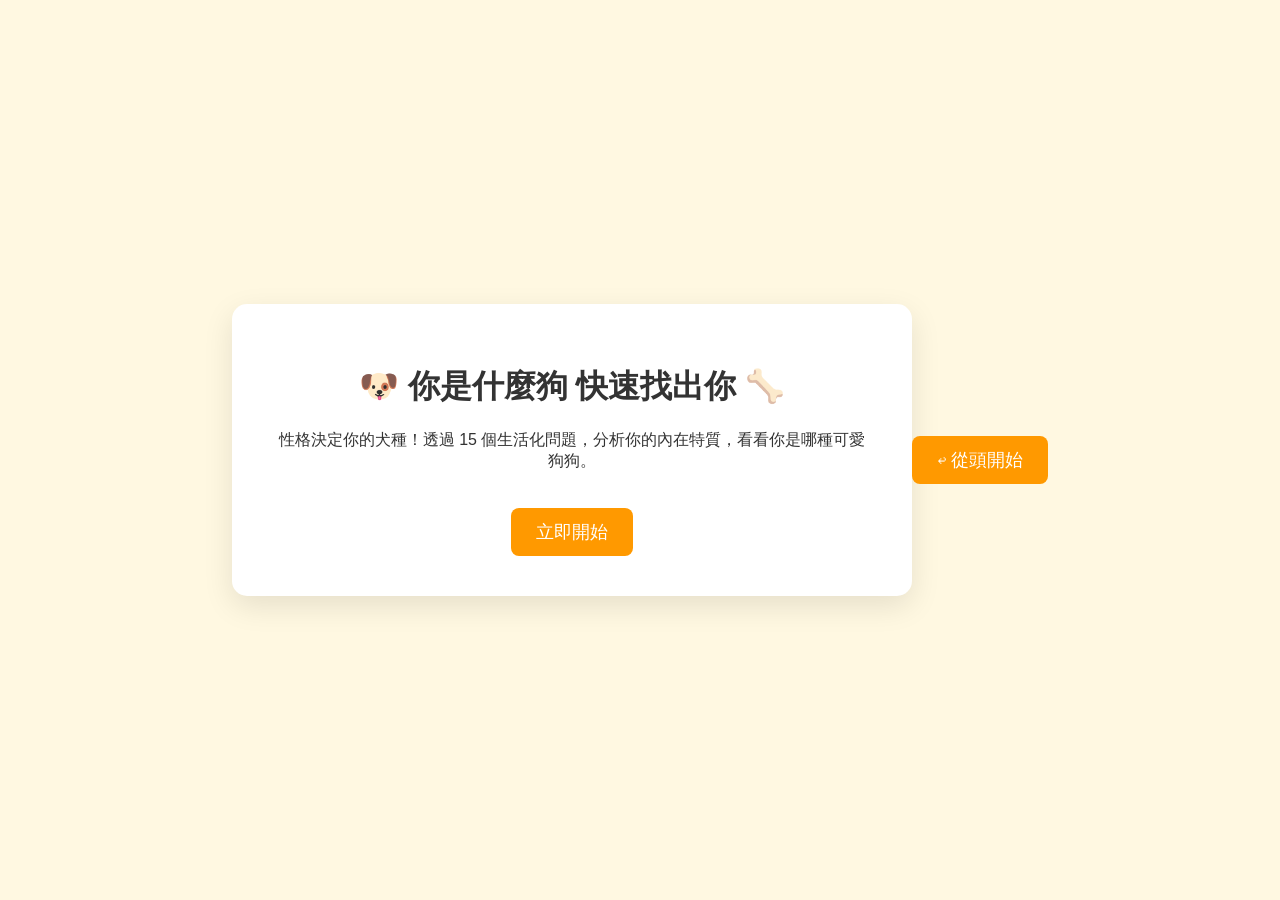
==== index2.html @ 4aee81d6 "Update index2.html" ====
<!DOCTYPE html>
<html lang="zh-TW">
<head>
    <meta charset="UTF-8">
    <meta name="viewport" content="width=device-width, initial-scale=1.0">
    <title>你是什麼狗 快速找出你</title>
    <link rel="icon" href="favicon.png" type="image/png">
    <link rel="stylesheet" href="style.css">
</head>
<body>

    <div class="container">
        <div id="welcome-screen" class="screen active">
            <h1>🐶 你是什麼狗 快速找出你 🦴</h1>
            <p>性格決定你的犬種！透過 15 個生活化問題，分析你的內在特質，看看你是哪種可愛狗狗。</p>
            <button id="start-button">立即開始</button>
        </div>

        <div id="quiz-screen" class="screen">
            <h2 id="question-title"></h2>
            <div id="options-container" class="options"></div>
            <p class="question-count">進度：<span id="current-q">1</span> / 15</p>
        </div>

        <div id="result-screen" class="screen">
            <h2>測驗結果</h2>
            <div class="result-box">
                <h3 id="result-dog-name"></h3>
                <img id="result-dog-img" src="" alt="結果圖片">
                <p id="result-dog-desc"></p>
            </div>
            <button id="restart-result-button">再測一次</button>
        </div>
    </div>

    <button id="floating-restart" class="hidden">↩ 從頭開始</button>

    <script src="script.js"></script>
</body>
</html>
---- style.css ----
:root {
    --primary-color: #ff9900; /* 狗狗骨頭的暖橘色 */
    --secondary-color: #fff8e1; /* 奶白色背景 */
    --text-color: #333;
}

body {
    font-family: '微軟正黑體', 'Arial', sans-serif;
    background-color: var(--secondary-color);
    color: var(--text-color);
    display: flex;
    justify-content: center;
    align-items: center;
    min-height: 100vh;
    margin: 0;
}

.container {
    background: white;
    padding: 40px;
    border-radius: 15px;
    box-shadow: 0 10px 30px rgba(0, 0, 0, 0.1);
    width: 90%;
    max-width: 600px;
    text-align: center;
}

.screen {
    display: none;
}

.screen.active {
    display: block;
}

/* 按鈕樣式 */
button {
    background-color: var(--primary-color);
    color: white;
    border: none;
    padding: 12px 25px;
    margin-top: 20px;
    border-radius: 8px;
    cursor: pointer;
    font-size: 1.1em;
    transition: background-color 0.3s;
}

button:hover {
    background-color: #e68a00;
}

/* 選項卡片樣式 */
.options {
    display: flex;
    flex-direction: column;
    gap: 15px;
    margin-top: 25px;
}

.option-card {
    background-color: #ffe0b2;
    padding: 15px;
    border-radius: 10px;
    text-align: left;
    cursor: pointer;
    transition: background-color 0.2s, transform 0.1s;
}

.option-card:hover {
    background-color: #ffd495;
    transform: translateY(-2px);
}

/* 結果頁面樣式 */
.result-box {
    margin-top: 20px;
    padding: 20px;
    border: 2px dashed var(--primary-color);
    border-radius: 10px;
}

#result-dog-img {
    width: 100%;
    max-width: 250px;
    height: auto;
    border-radius: 50%;
    margin: 15px 0;
    object-fit: cover;
}
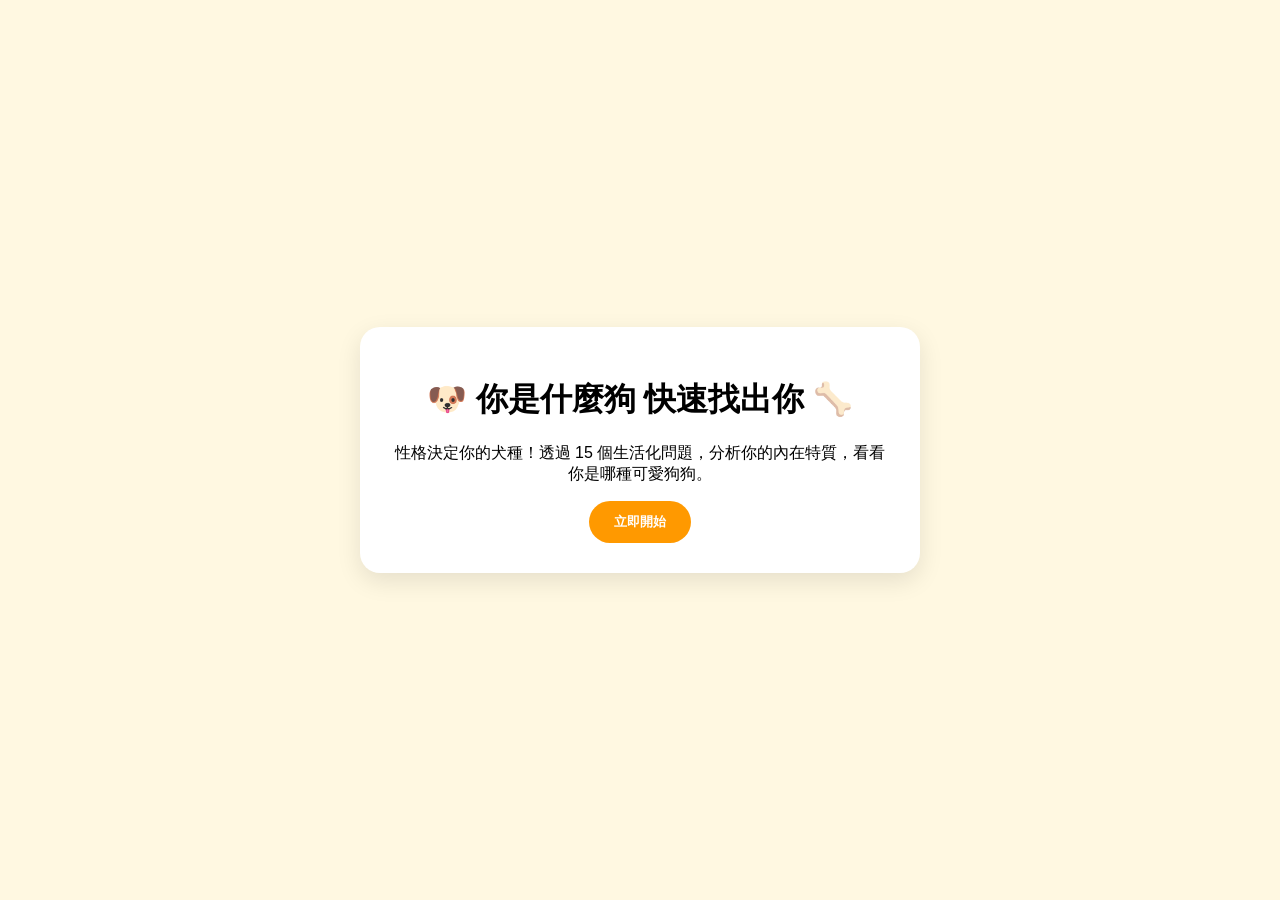
==== commit 0968efd2: "Update index2.html" ====
--- a/index2.html
+++ b/index2.html
@@ -4,7 +4,7 @@
     <meta charset="UTF-8">
     <meta name="viewport" content="width=device-width, initial-scale=1.0">
     <title>你是什麼狗 快速找出你</title>
-    <link rel="icon" href="favicon.png" type="image/png">
+    <link rel="icon" href="images/小狗.jpg">
     <link rel="stylesheet" href="style.css">
 </head>
 <body>
--- a/style.css
+++ b/style.css
@@ -1,90 +1,80 @@
 :root {
-    --primary-color: #ff9900; /* 狗狗骨頭的暖橘色 */
-    --secondary-color: #fff8e1; /* 奶白色背景 */
+    --primary-color: #ff9900;
+    --secondary-color: #fff8e1;
     --text-color: #333;
 }
 
 body {
     font-family: '微軟正黑體', 'Arial', sans-serif;
     background-color: var(--secondary-color);
-    color: var(--text-color);
+    margin: 0;
     display: flex;
     justify-content: center;
     align-items: center;
     min-height: 100vh;
-    margin: 0;
 }
 
 .container {
     background: white;
-    padding: 40px;
-    border-radius: 15px;
-    box-shadow: 0 10px 30px rgba(0, 0, 0, 0.1);
+    padding: 30px;
+    border-radius: 20px;
+    box-shadow: 0 8px 25px rgba(0,0,0,0.1);
     width: 90%;
-    max-width: 600px;
+    max-width: 500px;
     text-align: center;
 }
 
-.screen {
-    display: none;
+.screen { display: none; }
+.screen.active { display: block; }
+
+.options {
+    display: flex;
+    flex-direction: column;
+    gap: 12px;
+    margin: 20px 0;
 }
 
-.screen.active {
-    display: block;
+.option-card {
+    background-color: #fef0d7;
+    padding: 15px;
+    border-radius: 10px;
+    cursor: pointer;
+    transition: 0.2s;
+    border: 1px solid #f9d9a5;
 }
 
-/* 按鈕樣式 */
+.option-card:hover {
+    background-color: #f9d9a5;
+    transform: scale(1.02);
+}
+
 button {
     background-color: var(--primary-color);
     color: white;
     border: none;
     padding: 12px 25px;
-    margin-top: 20px;
-    border-radius: 8px;
+    border-radius: 50px;
     cursor: pointer;
-    font-size: 1.1em;
-    transition: background-color 0.3s;
+    font-weight: bold;
 }
 
-button:hover {
-    background-color: #e68a00;
-}
-
-/* 選項卡片樣式 */
-.options {
-    display: flex;
-    flex-direction: column;
-    gap: 15px;
-    margin-top: 25px;
-}
-
-.option-card {
-    background-color: #ffe0b2;
-    padding: 15px;
-    border-radius: 10px;
-    text-align: left;
-    cursor: pointer;
-    transition: background-color 0.2s, transform 0.1s;
-}
-
-.option-card:hover {
-    background-color: #ffd495;
-    transform: translateY(-2px);
-}
-
-/* 結果頁面樣式 */
-.result-box {
-    margin-top: 20px;
-    padding: 20px;
-    border: 2px dashed var(--primary-color);
-    border-radius: 10px;
+#floating-restart {
+    position: fixed;
+    bottom: 20px;
+    right: 20px;
+    background-color: #555;
+    font-size: 14px;
+    padding: 10px 15px;
+    opacity: 0.8;
 }
 
 #result-dog-img {
-    width: 100%;
-    max-width: 250px;
-    height: auto;
+    width: 200px;
+    height: 200px;
     border-radius: 50%;
+    object-fit: cover;
     margin: 15px 0;
-    object-fit: cover;
+    border: 4px solid var(--primary-color);
 }
+
+.hidden { display: none !important; }
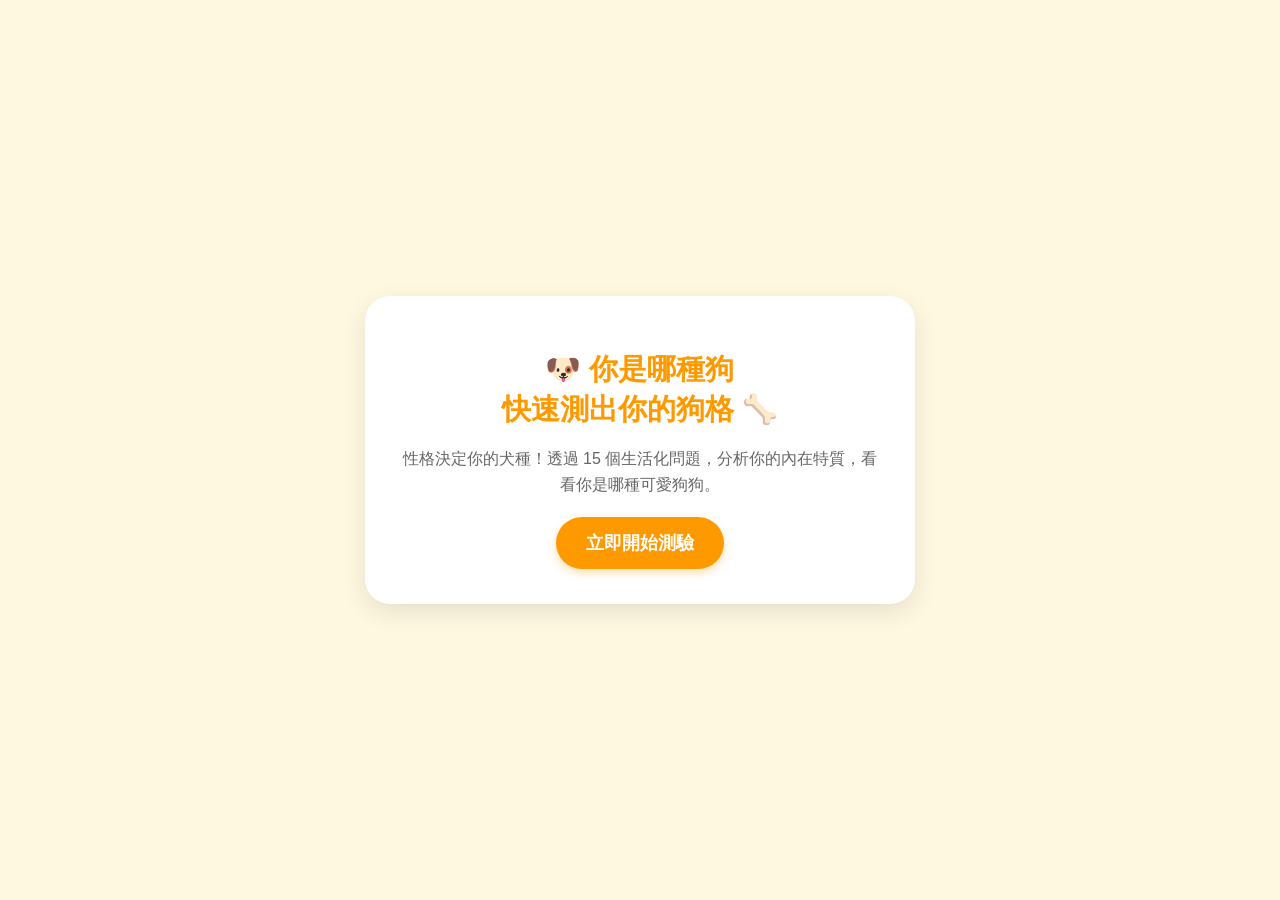
==== commit 94de0787: "Update titles and button text in index2.html" ====
--- a/index2.html
+++ b/index2.html
@@ -1,29 +1,29 @@
+
 <!DOCTYPE html>
 <html lang="zh-TW">
 <head>
     <meta charset="UTF-8">
     <meta name="viewport" content="width=device-width, initial-scale=1.0">
-    <title>你是什麼狗 快速找出你</title>
-    <link rel="icon" href="images/小狗.jpg">
+    <title>你是哪種狗 快速測出你的狗格</title>
     <link rel="stylesheet" href="style.css">
 </head>
 <body>
 
     <div class="container">
         <div id="welcome-screen" class="screen active">
-            <h1>🐶 你是什麼狗 快速找出你 🦴</h1>
+            <h1>🐶 你是哪種狗<br>快速測出你的狗格 🦴</h1>
             <p>性格決定你的犬種！透過 15 個生活化問題，分析你的內在特質，看看你是哪種可愛狗狗。</p>
-            <button id="start-button">立即開始</button>
+            <button id="start-button">立即開始測驗</button>
         </div>
 
         <div id="quiz-screen" class="screen">
-            <h2 id="question-title"></h2>
+            <h2 id="question-title">載入中...</h2>
             <div id="options-container" class="options"></div>
             <p class="question-count">進度：<span id="current-q">1</span> / 15</p>
         </div>
 
         <div id="result-screen" class="screen">
-            <h2>測驗結果</h2>
+            <h2>你的狗格分析結果</h2>
             <div class="result-box">
                 <h3 id="result-dog-name"></h3>
                 <img id="result-dog-img" src="" alt="結果圖片">
--- a/style.css
+++ b/style.css
@@ -1,80 +1,201 @@
+/* =========================================
+   1. 全域變數與基礎設定
+   ========================================= */
 :root {
-    --primary-color: #ff9900;
-    --secondary-color: #fff8e1;
-    --text-color: #333;
+    --primary-color: #ff9900;    /* 狗狗暖橘色 */
+    --secondary-color: #fff8e1;  /* 柔和奶白色背景 */
+    --bg-white: #ffffff;
+    --text-dark: #333333;
+    --text-gray: #666666;
+    --shadow: 0 8px 25px rgba(0, 0, 0, 0.1);
+    --transition: all 0.3s ease;
+}
+
+* {
+    box-sizing: border-box;
 }
 
 body {
-    font-family: '微軟正黑體', 'Arial', sans-serif;
+    font-family: '微軟正黑體', 'PingFang TC', 'Arial', sans-serif;
     background-color: var(--secondary-color);
+    color: var(--text-dark);
     margin: 0;
     display: flex;
     justify-content: center;
     align-items: center;
     min-height: 100vh;
-}
-
+    overflow-x: hidden;
+}
+
+/* =========================================
+   2. 主容器佈局
+   ========================================= */
 .container {
-    background: white;
-    padding: 30px;
-    border-radius: 20px;
-    box-shadow: 0 8px 25px rgba(0,0,0,0.1);
+    background: var(--bg-white);
+    padding: 35px;
+    border-radius: 25px;
+    box-shadow: var(--shadow);
     width: 90%;
-    max-width: 500px;
+    max-width: 550px;
     text-align: center;
-}
-
-.screen { display: none; }
-.screen.active { display: block; }
-
-.options {
-    display: flex;
-    flex-direction: column;
-    gap: 12px;
-    margin: 20px 0;
-}
-
-.option-card {
-    background-color: #fef0d7;
-    padding: 15px;
-    border-radius: 10px;
-    cursor: pointer;
-    transition: 0.2s;
-    border: 1px solid #f9d9a5;
-}
-
-.option-card:hover {
-    background-color: #f9d9a5;
-    transform: scale(1.02);
-}
-
+    position: relative;
+}
+
+.screen {
+    display: none; /* 預設隱藏所有畫面 */
+}
+
+.screen.active {
+    display: block; /* 只顯示有 .active 類別的畫面 */
+}
+
+h1 {
+    color: var(--primary-color);
+    font-size: 1.8em;
+    margin-bottom: 15px;
+}
+
+p {
+    line-height: 1.6;
+    color: var(--text-gray);
+    margin-bottom: 20px;
+}
+
+/* =========================================
+   3. 按鈕與選項樣式
+   ========================================= */
 button {
     background-color: var(--primary-color);
     color: white;
     border: none;
-    padding: 12px 25px;
+    padding: 14px 30px;
     border-radius: 50px;
+    font-size: 1.1em;
+    font-weight: bold;
     cursor: pointer;
-    font-weight: bold;
-}
-
+    transition: var(--transition);
+    box-shadow: 0 4px 10px rgba(255, 153, 0, 0.3);
+}
+
+button:hover {
+    background-color: #e68a00;
+    transform: translateY(-2px);
+    box-shadow: 0 6px 15px rgba(255, 153, 0, 0.4);
+}
+
+/* 問題選項卡片 */
+.options {
+    display: flex;
+    flex-direction: column;
+    gap: 15px;
+    margin: 25px 0;
+}
+
+.option-card {
+    background-color: #fffaf0;
+    padding: 18px;
+    border-radius: 12px;
+    border: 1.5px solid #ffe0b2;
+    cursor: pointer;
+    text-align: left;
+    transition: var(--transition);
+    font-size: 1em;
+}
+
+.option-card:hover {
+    background-color: #fff3e0;
+    border-color: var(--primary-color);
+    transform: translateX(5px);
+}
+
+.question-count {
+    font-size: 0.9em;
+    color: #999;
+    margin-top: 20px;
+}
+
+/* =========================================
+   4. 結果頁面美化
+   ========================================= */
+.result-box {
+    margin-top: 25px;
+    padding: 25px;
+    border: 3px dashed var(--primary-color);
+    border-radius: 20px;
+    background-color: #fffdf9;
+    animation: fadeInResult 0.8s ease-out forwards; /* 結果淡入效果 */
+}
+
+#result-dog-img {
+    width: 250px;
+    height: 250px;
+    border-radius: 20px;
+    object-fit: cover;
+    margin-bottom: 20px;
+    border: 5px solid white;
+    box-shadow: 0 4px 15px rgba(0, 0, 0, 0.15);
+}
+
+#result-dog-name {
+    font-size: 1.5em;
+    color: var(--primary-color);
+    margin-bottom: 15px;
+}
+
+#result-dog-desc {
+    text-align: left;
+    color: #444;
+    font-size: 1.05em;
+    line-height: 1.7;
+    padding: 0 10px;
+}
+
+/* =========================================
+   5. 特殊組件 (右下角按鈕與動畫)
+   ========================================= */
 #floating-restart {
     position: fixed;
-    bottom: 20px;
-    right: 20px;
-    background-color: #555;
-    font-size: 14px;
-    padding: 10px 15px;
+    bottom: 25px;
+    right: 25px;
+    background-color: #333; /* 深灰色與主按鈕區隔 */
+    padding: 10px 18px;
+    font-size: 0.9em;
     opacity: 0.8;
-}
-
-#result-dog-img {
-    width: 200px;
-    height: 200px;
-    border-radius: 50%;
-    object-fit: cover;
-    margin: 15px 0;
-    border: 4px solid var(--primary-color);
-}
-
-.hidden { display: none !important; }
+    z-index: 999;
+}
+
+#floating-restart:hover {
+    opacity: 1;
+    background-color: #000;
+}
+
+/* 隱藏輔助類別 */
+.hidden {
+    display: none !important;
+}
+
+/* 結果頁淡入動畫 */
+@keyframes fadeInResult {
+    from {
+        opacity: 0;
+        transform: translateY(30px);
+    }
+    to {
+        opacity: 1;
+        transform: translateY(0);
+    }
+}
+
+/* 手機版優化 */
+@media (max-width: 480px) {
+    .container {
+        padding: 20px;
+    }
+    h1 {
+        font-size: 1.5em;
+    }
+    #result-dog-img {
+        width: 100%;
+        height: auto;
+    }
+}
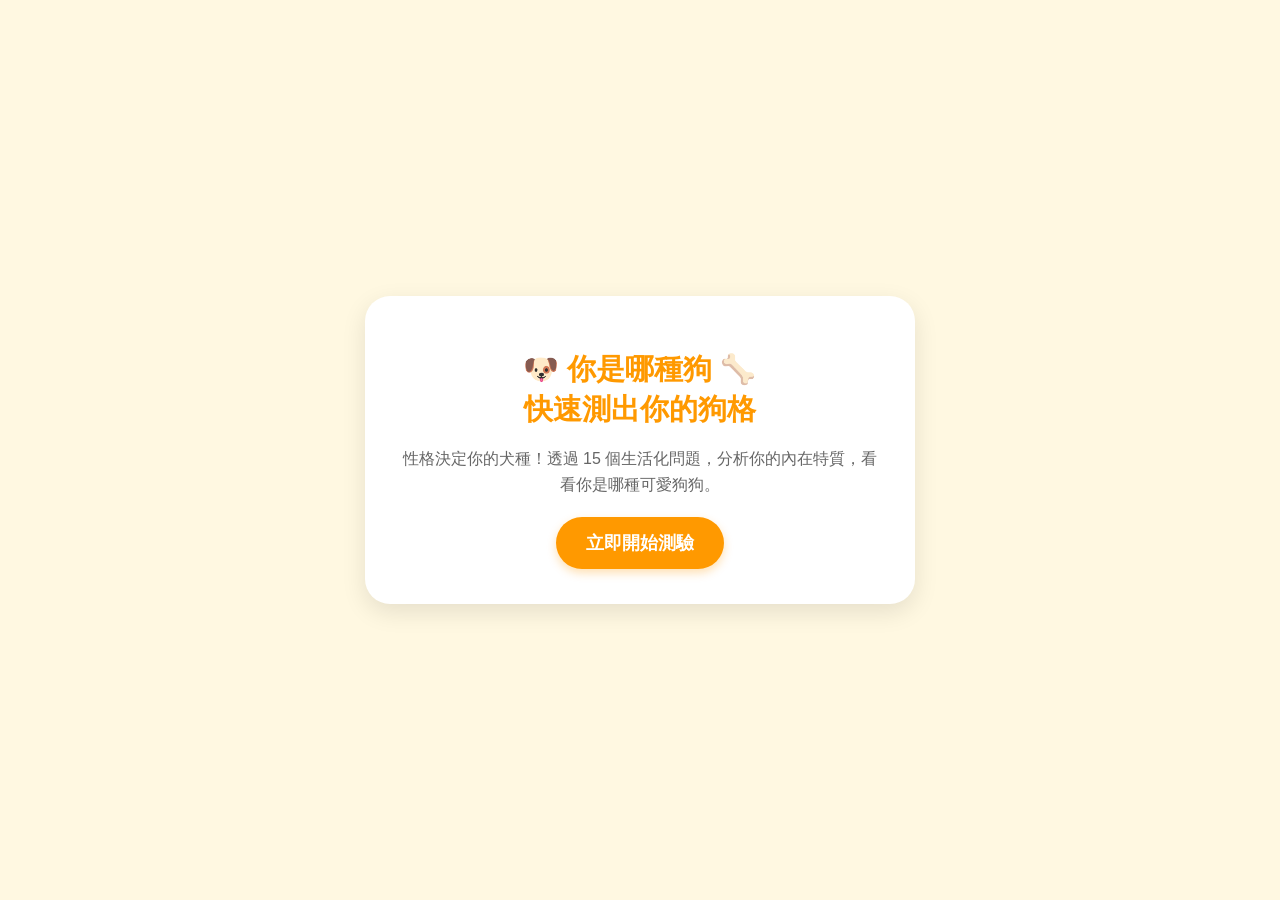
==== commit 25f13af8: "Update index2.html" ====
--- a/index2.html
+++ b/index2.html
@@ -11,7 +11,10 @@
 
     <div class="container">
         <div id="welcome-screen" class="screen active">
-            <h1>🐶 你是哪種狗<br>快速測出你的狗格 🦴</h1>
+            <h1>
+                <span>🐶 你是哪種狗 🦴</span>
+                <div class="subtitle">快速測出你的狗格</div>
+            </h1>
             <p>性格決定你的犬種！透過 15 個生活化問題，分析你的內在特質，看看你是哪種可愛狗狗。</p>
             <button id="start-button">立即開始測驗</button>
         </div>
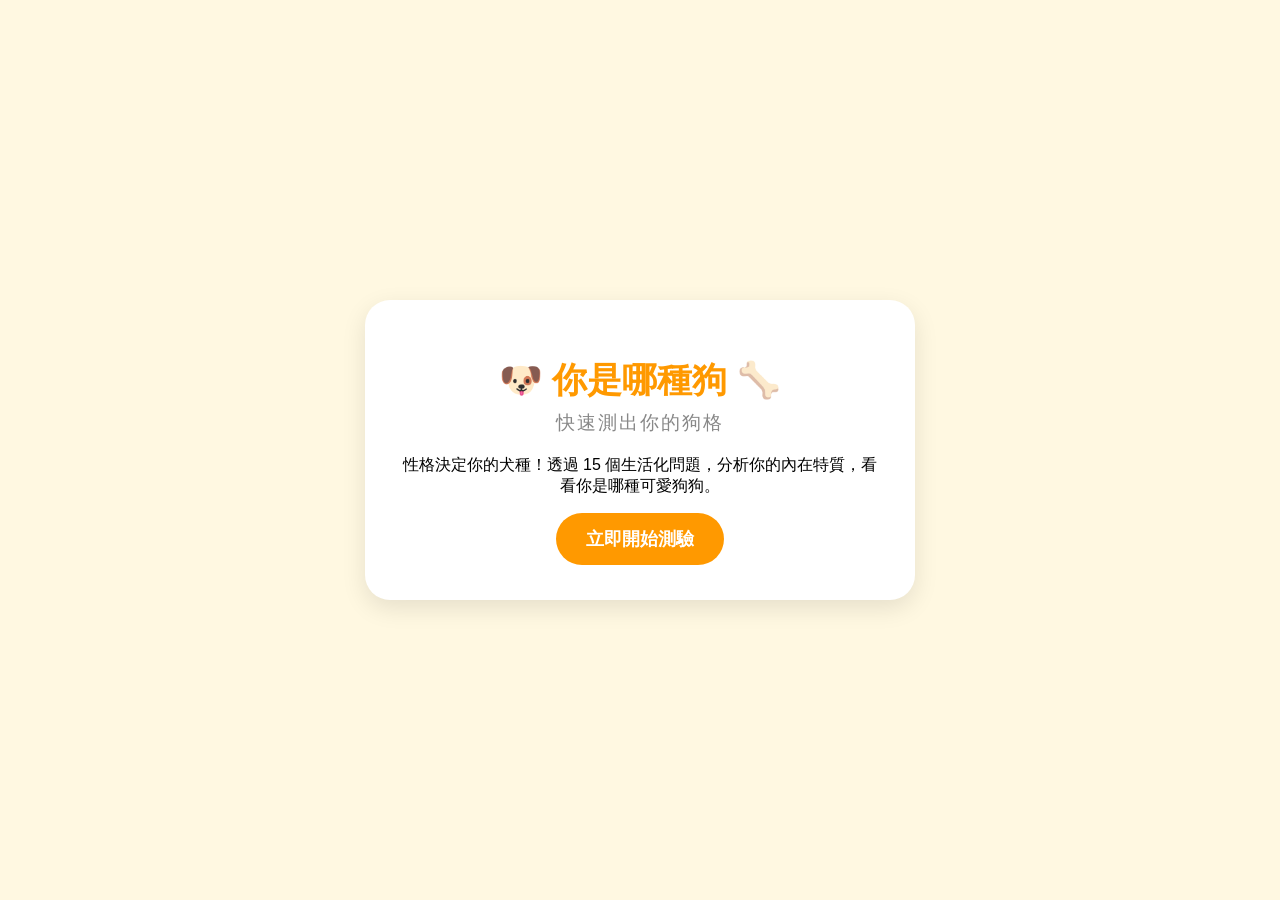
==== commit 09f10330: "Add favicon link to index2.html" ====
--- a/index2.html
+++ b/index2.html
@@ -1,10 +1,14 @@
 
 <!DOCTYPE html>
 <html lang="zh-TW">
+
 <head>
     <meta charset="UTF-8">
     <meta name="viewport" content="width=device-width, initial-scale=1.0">
     <title>你是哪種狗 快速測出你的狗格</title>
+    
+    <link rel="icon" href="images/favicon.jpg" type="image/jpeg">
+    
     <link rel="stylesheet" href="style.css">
 </head>
 <body>
--- a/style.css
+++ b/style.css
@@ -1,69 +1,54 @@
-/* =========================================
-   1. 全域變數與基礎設定
-   ========================================= */
 :root {
-    --primary-color: #ff9900;    /* 狗狗暖橘色 */
-    --secondary-color: #fff8e1;  /* 柔和奶白色背景 */
+    --primary-color: #ff9900;
+    --secondary-color: #fff8e1;
+    --text-dark: #333;
+    --text-gray: #666;
     --bg-white: #ffffff;
-    --text-dark: #333333;
-    --text-gray: #666666;
-    --shadow: 0 8px 25px rgba(0, 0, 0, 0.1);
-    --transition: all 0.3s ease;
 }
 
-* {
-    box-sizing: border-box;
-}
+* { box-sizing: border-box; }
 
 body {
-    font-family: '微軟正黑體', 'PingFang TC', 'Arial', sans-serif;
+    font-family: '微軟正黑體', sans-serif;
     background-color: var(--secondary-color);
-    color: var(--text-dark);
     margin: 0;
     display: flex;
     justify-content: center;
     align-items: center;
     min-height: 100vh;
-    overflow-x: hidden;
 }
 
-/* =========================================
-   2. 主容器佈局
-   ========================================= */
 .container {
     background: var(--bg-white);
     padding: 35px;
     border-radius: 25px;
-    box-shadow: var(--shadow);
+    box-shadow: 0 8px 25px rgba(0,0,0,0.1);
     width: 90%;
     max-width: 550px;
     text-align: center;
-    position: relative;
 }
 
-.screen {
-    display: none; /* 預設隱藏所有畫面 */
+.screen { display: none; }
+.screen.active { display: block; }
+
+/* 標題與小標題排版 */
+h1 {
+    color: var(--primary-color);
+    font-size: 2.2em;
+    margin-bottom: 20px;
+    line-height: 1.2;
 }
 
-.screen.active {
-    display: block; /* 只顯示有 .active 類別的畫面 */
+.subtitle {
+    display: block;
+    font-size: 0.55em;
+    color: #888;
+    font-weight: normal;
+    margin-top: 10px;
+    letter-spacing: 2px;
 }
 
-h1 {
-    color: var(--primary-color);
-    font-size: 1.8em;
-    margin-bottom: 15px;
-}
-
-p {
-    line-height: 1.6;
-    color: var(--text-gray);
-    margin-bottom: 20px;
-}
-
-/* =========================================
-   3. 按鈕與選項樣式
-   ========================================= */
+/* 按鈕與選項 */
 button {
     background-color: var(--primary-color);
     color: white;
@@ -73,17 +58,14 @@
     font-size: 1.1em;
     font-weight: bold;
     cursor: pointer;
-    transition: var(--transition);
-    box-shadow: 0 4px 10px rgba(255, 153, 0, 0.3);
+    transition: 0.3s;
 }
 
 button:hover {
-    background-color: #e68a00;
     transform: translateY(-2px);
-    box-shadow: 0 6px 15px rgba(255, 153, 0, 0.4);
+    filter: brightness(0.9);
 }
 
-/* 問題選項卡片 */
 .options {
     display: flex;
     flex-direction: column;
@@ -95,107 +77,61 @@
     background-color: #fffaf0;
     padding: 18px;
     border-radius: 12px;
-    border: 1.5px solid #ffe0b2;
+    border: 1px solid #ffe0b2;
     cursor: pointer;
     text-align: left;
-    transition: var(--transition);
-    font-size: 1em;
+    transition: 0.2s;
 }
 
 .option-card:hover {
     background-color: #fff3e0;
     border-color: var(--primary-color);
-    transform: translateX(5px);
 }
 
-.question-count {
-    font-size: 0.9em;
-    color: #999;
-    margin-top: 20px;
-}
-
-/* =========================================
-   4. 結果頁面美化
-   ========================================= */
+/* 結果盒與圖片 */
 .result-box {
     margin-top: 25px;
     padding: 25px;
     border: 3px dashed var(--primary-color);
     border-radius: 20px;
     background-color: #fffdf9;
-    animation: fadeInResult 0.8s ease-out forwards; /* 結果淡入效果 */
+    animation: fadeIn 0.8s ease-out;
 }
 
 #result-dog-img {
     width: 250px;
     height: 250px;
-    border-radius: 20px;
+    border-radius: 15px;
     object-fit: cover;
     margin-bottom: 20px;
-    border: 5px solid white;
-    box-shadow: 0 4px 15px rgba(0, 0, 0, 0.15);
-}
-
-#result-dog-name {
-    font-size: 1.5em;
-    color: var(--primary-color);
-    margin-bottom: 15px;
+    box-shadow: 0 4px 15px rgba(0,0,0,0.1);
 }
 
 #result-dog-desc {
     text-align: left;
+    line-height: 1.7;
     color: #444;
-    font-size: 1.05em;
-    line-height: 1.7;
-    padding: 0 10px;
 }
 
-/* =========================================
-   5. 特殊組件 (右下角按鈕與動畫)
-   ========================================= */
+/* 右下角按鈕 */
 #floating-restart {
     position: fixed;
     bottom: 25px;
     right: 25px;
-    background-color: #333; /* 深灰色與主按鈕區隔 */
+    background-color: #333;
     padding: 10px 18px;
     font-size: 0.9em;
     opacity: 0.8;
-    z-index: 999;
 }
 
-#floating-restart:hover {
-    opacity: 1;
-    background-color: #000;
+.hidden { display: none !important; }
+
+@keyframes fadeIn {
+    from { opacity: 0; transform: translateY(20px); }
+    to { opacity: 1; transform: translateY(0); }
 }
 
-/* 隱藏輔助類別 */
-.hidden {
-    display: none !important;
+@media (max-width: 480px) {
+    h1 { font-size: 1.8em; }
+    #result-dog-img { width: 100%; height: auto; }
 }
-
-/* 結果頁淡入動畫 */
-@keyframes fadeInResult {
-    from {
-        opacity: 0;
-        transform: translateY(30px);
-    }
-    to {
-        opacity: 1;
-        transform: translateY(0);
-    }
-}
-
-/* 手機版優化 */
-@media (max-width: 480px) {
-    .container {
-        padding: 20px;
-    }
-    h1 {
-        font-size: 1.5em;
-    }
-    #result-dog-img {
-        width: 100%;
-        height: auto;
-    }
-}
